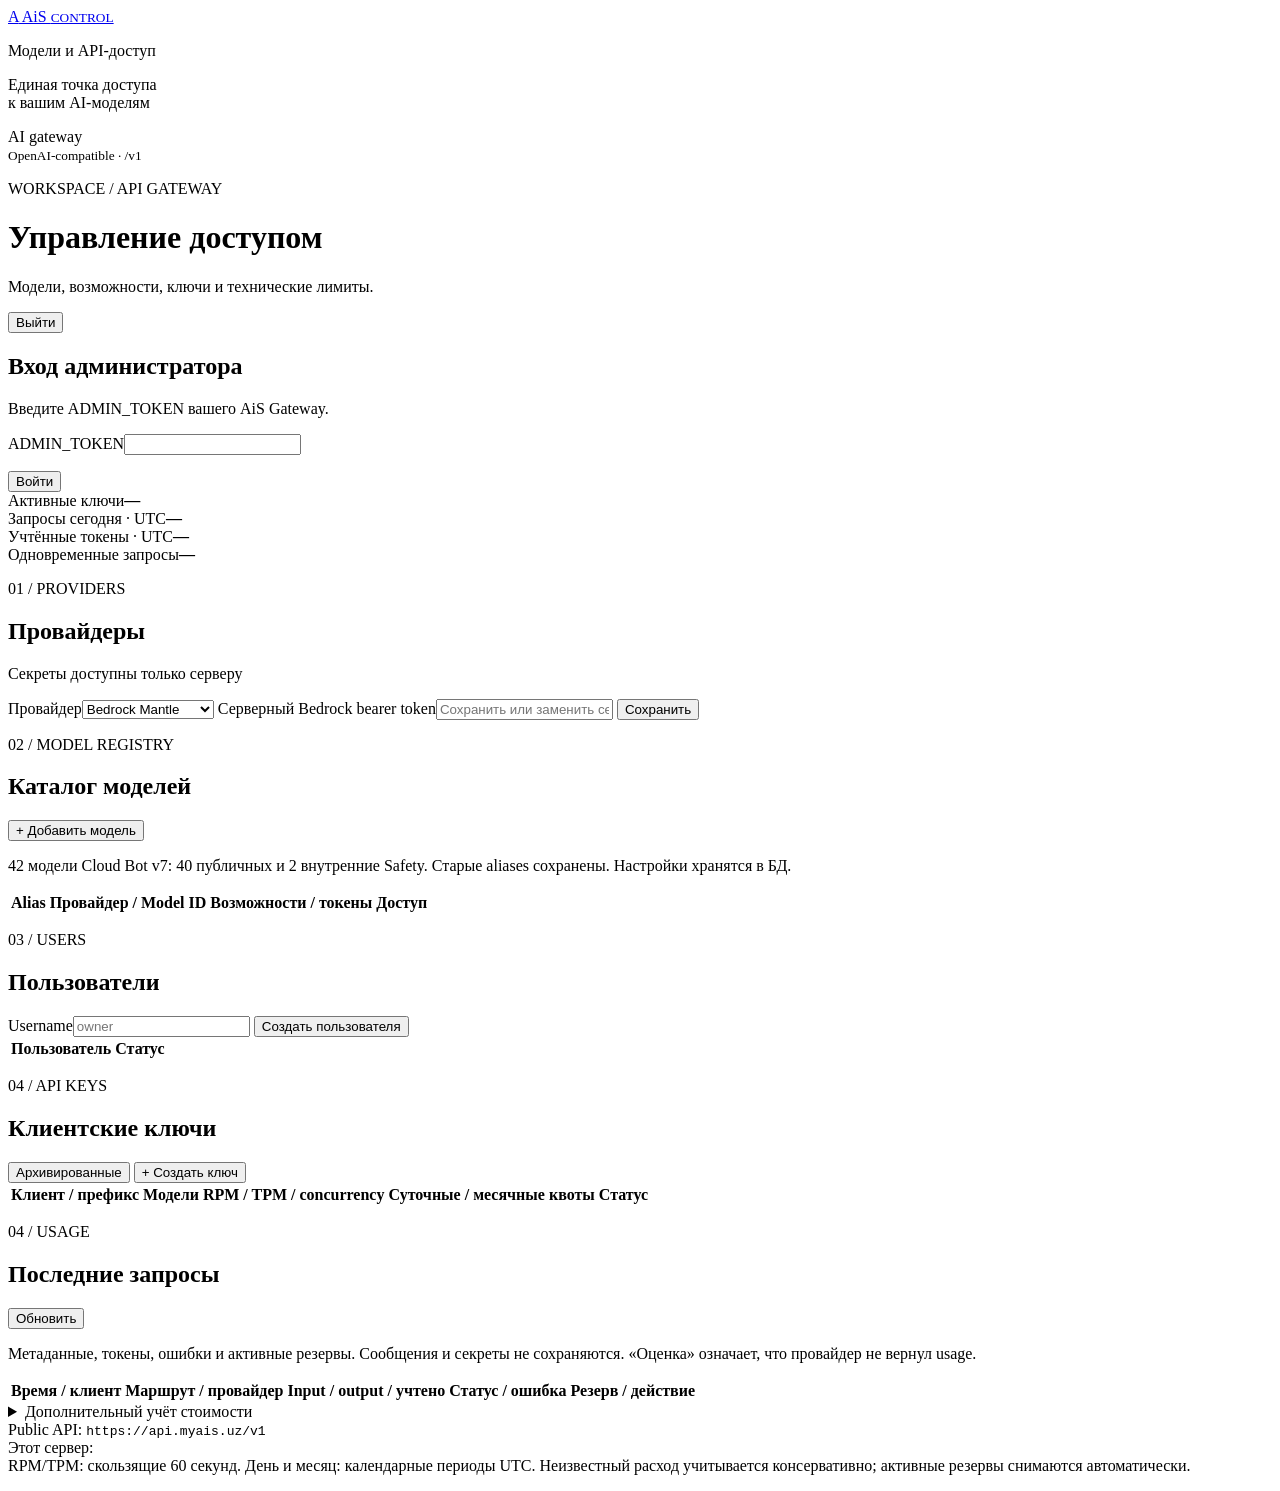
==== app/static/admin.html @ 75f968ab "Initial AiS API v0.5.0 production release" ====
<!doctype html>
<html lang="ru">
<head>
  <meta charset="utf-8"><meta name="viewport" content="width=device-width,initial-scale=1">
  <title>AiS · Control</title>
  <link rel="stylesheet" href="/static/admin.css?v=405051bf63669768"><script src="/static/admin.js?v=5d2aa169603effd2" defer></script>
</head>
<body>
<aside>
  <a class="brand" href="/admin"><span class="mark">A</span> AiS <small>CONTROL</small></a>
  <p class="nav active">Модели и API-доступ</p>
  <p class="hint">Единая точка доступа<br>к вашим AI-моделям</p>
  <div class="aside-bottom"><span class="dot"></span> AI gateway<br><small>OpenAI-compatible · /v1</small></div>
</aside>
<main>
  <header><div><p class="eyebrow">WORKSPACE / API GATEWAY</p><h1>Управление доступом</h1>
    <p class="muted">Модели, возможности, ключи и технические лимиты.</p></div>
    <button id="logout" class="secondary hidden">Выйти</button></header>
  <section id="login" class="panel login"><h2>Вход администратора</h2>
    <p class="muted">Введите ADMIN_TOKEN вашего AiS Gateway.</p>
    <form id="login-form"><label>ADMIN_TOKEN<input id="admin-token" type="password" autocomplete="off" required></label>
      <p id="login-status" role="alert"></p><button id="login-submit" type="submit">Войти</button></form></section>
  <div id="app" class="hidden">
    <div class="stats">
      <article><span>Активные ключи</span><strong id="stat-keys">—</strong></article>
      <article><span>Запросы сегодня · UTC</span><strong id="stat-requests">—</strong><small id="stat-errors"></small></article>
      <article><span>Учтённые токены · UTC</span><strong id="stat-tokens">—</strong></article>
      <article><span>Одновременные запросы</span><strong id="stat-active">—</strong></article>
    </div>
    <section class="panel">
      <div class="section-title"><div><p class="eyebrow">01 / PROVIDERS</p><h2>Провайдеры</h2></div>
        <span class="badge">Секреты доступны только серверу</span></div>
      <p id="provider-status" class="muted"></p>
      <form id="credentials-form" class="inline-form">
        <label>Провайдер<select id="provider"><option value="amazon_bedrock">Bedrock Mantle</option><option value="bedrock">Bedrock Converse</option></select></label>
        <label class="grow">Серверный Bedrock bearer token<input id="provider-key" type="password" autocomplete="off" required minlength="10" placeholder="Сохранить или заменить секрет"></label>
        <button>Сохранить</button>
      </form>
    </section>
    <section class="panel">
      <div class="section-title"><div><p class="eyebrow">02 / MODEL REGISTRY</p><h2>Каталог моделей</h2></div>
        <button id="new-model" class="secondary">+ Добавить модель</button></div>
      <p class="muted">42 модели Cloud Bot v7: 40 публичных и 2 внутренние Safety. Старые aliases сохранены. Настройки хранятся в БД.</p>
      <div class="table-scroll"><table><thead><tr><th>Alias</th><th>Провайдер / Model ID</th><th>Возможности / токены</th><th>Доступ</th><th></th></tr></thead><tbody id="models"></tbody></table></div>
    </section>
    <section class="panel">
      <div class="section-title"><div><p class="eyebrow">03 / USERS</p><h2>Пользователи</h2></div></div>
      <form id="user-form" class="inline-form">
        <label class="grow">Username<input id="user-name" required maxlength="100" pattern="[a-zA-Z0-9][a-zA-Z0-9._@-]*" placeholder="owner"></label>
        <button>Создать пользователя</button>
      </form>
      <div class="table-scroll"><table><thead><tr><th>Пользователь</th><th>Статус</th><th></th></tr></thead><tbody id="users"></tbody></table></div>
    </section>
    <section class="panel">
      <div class="section-title"><div><p class="eyebrow">04 / API KEYS</p><h2>Клиентские ключи</h2></div>
        <div><button id="show-archived-keys" class="secondary" type="button">Архивированные</button>
        <button id="new-key">+ Создать ключ</button></div></div>
      <div class="table-scroll"><table><thead><tr><th>Клиент / префикс</th><th>Модели</th><th>RPM / TPM / concurrency</th><th>Суточные / месячные квоты</th><th>Статус</th><th></th></tr></thead><tbody id="keys"></tbody></table></div>
    </section>
    <section class="panel">
      <div class="section-title"><div><p class="eyebrow">04 / USAGE</p><h2>Последние запросы</h2></div>
        <button id="refresh" class="secondary">Обновить</button></div>
      <p class="muted">Метаданные, токены, ошибки и активные резервы. Сообщения и секреты не сохраняются. «Оценка» означает, что провайдер не вернул usage.</p>
      <div class="table-scroll"><table><thead><tr><th>Время / клиент</th><th>Маршрут / провайдер</th><th>Input / output / учтено</th><th>Статус / ошибка</th><th>Резерв / действие</th></tr></thead><tbody id="usage"></tbody></table></div>
    </section>
    <details class="panel"><summary>Дополнительный учёт стоимости</summary>
      <p id="cost-summary" class="muted"></p>
      <p class="muted">Необязательный бюджет — общий лимит ключа по настроенным тарифам. Он не является платёжной системой.</p>
    </details>
    <footer>Public API: <code id="base-url">https://api.myais.uz/v1</code><br>
      <span id="local-api" class="hidden">Этот сервер: <code id="local-base-url"></code><br></span>
      RPM/TPM: скользящие 60 секунд. День и месяц: календарные периоды UTC.
      Неизвестный расход учитывается консервативно; активные резервы снимаются автоматически.</footer>
  </div>
  <p id="notice" role="status"></p>
</main>
<dialog id="key-dialog"><form id="key-form">
  <div class="section-title"><h2 id="key-title">Новый ключ</h2><button type="button" class="close secondary" aria-label="Закрыть">×</button></div>
  <label>Название клиента<input id="key-name" required maxlength="100" placeholder="Клиент API"></label>
  <label>Пользователь<select id="key-user" required></select></label>
  <div class="form-grid">
    <label>RPM<input id="key-rpm" type="number" min="1" max="100000" value="30" placeholder="Без лимита" aria-describedby="key-minute-limits-help"></label>
    <label>TPM<input id="key-tpm" type="number" min="1" max="1000000000" value="2000000" placeholder="Без лимита" aria-describedby="key-minute-limits-help"></label>
    <label>Запросов в день<input id="key-requests-day" type="number" min="1" placeholder="Без лимита"></label>
    <label>Запросов в месяц<input id="key-requests-month" type="number" min="1" placeholder="Без лимита"></label>
    <label>Токенов в день<input id="key-tokens-day" type="number" min="1" placeholder="Без лимита"></label>
    <label>Токенов в месяц<input id="key-tokens-month" type="number" min="1" placeholder="Без лимита"></label>
    <label>Одновременных запросов<input id="key-concurrency" type="number" min="1" max="10000" value="5" placeholder="Без лимита"></label>
    <label>Срок действия · местное время<input id="key-expiry" type="datetime-local"></label>
  </div>
  <p id="key-minute-limits-help" class="muted">Оставьте RPM или TPM пустым для «Без лимита».</p>
  <label class="check"><input id="key-active" type="checkbox" checked> Ключ включён</label>
  <p id="key-revoked-note" class="muted hidden">Ключ отозван окончательно. Для нового доступа создайте другой ключ.</p>
  <h3>Разрешённые модели</h3><div id="permissions" class="permissions"></div>
  <label class="check"><input id="key-all-public" type="checkbox" checked> Все публичные модели каталога</label>
  <p class="muted">Внутренние Safety-модели недоступны. При отключённом общем доступе выберите нужные модели.</p>
  <details><summary>Необязательный денежный бюджет</summary><label>Общий лимит, USD<input id="key-budget" type="number" min="0.00000001" step="any" placeholder="Без денежного лимита"></label></details>
  <p class="dialog-notice" role="alert"></p><button>Сохранить</button>
</form></dialog>
<dialog id="archived-keys-dialog">
  <div class="section-title"><h2>Архивированные ключи</h2><button type="button" class="close secondary" aria-label="Закрыть">×</button></div>
  <p class="muted">Отозванные и недействующие ключи. Отключённые и истёкшие ключи также доступны здесь для управления. История остаётся в разделе «Последние запросы».</p>
  <div class="table-scroll"><table><thead><tr><th>Клиент / owner / префикс</th><th>Модели</th><th>RPM / TPM / concurrency</th><th>Суточные / месячные квоты</th><th>Статус</th><th>Создан / отозван</th><th></th></tr></thead><tbody id="archived-keys"></tbody></table></div>
</dialog>
<dialog id="issued-dialog">
  <div class="section-title"><h2>Ключ создан</h2><button type="button" class="close secondary" aria-label="Закрыть">×</button></div>
  <p class="muted">Скопируйте сейчас. Полное значение больше не будет показано.</p>
  <textarea id="issued-key" readonly rows="3" aria-label="Новый API key"></textarea><button id="copy-key">Копировать</button>
  <p class="muted">Base URL: <code id="issued-url">https://api.myais.uz/v1</code></p>
</dialog>
<dialog id="model-dialog"><form id="model-form">
  <div class="section-title"><h2>Маршрут модели</h2><button type="button" class="close secondary" aria-label="Закрыть">×</button></div>
  <label>Alias для клиентов<input id="model-alias" required pattern="[a-zA-Z0-9][a-zA-Z0-9._-]{0,99}" placeholder="ais-fast"></label>
  <div class="form-grid">
    <label>Провайдер<select id="model-provider"><option value="amazon_bedrock">Bedrock Mantle</option><option value="bedrock">Bedrock Converse</option></select></label>
    <label>Transport<input id="model-transport" readonly></label>
  </div>
  <label>Реальный model / inference profile ID<input id="model-upstream" required maxlength="200" placeholder="Подтверждённый ID провайдера"></label>
  <div id="model-mantle-fields">
    <div class="form-grid">
      <label>Model key<input id="model-key" maxlength="100" placeholder="grok_4_3"></label>
      <label>Отображаемое имя<input id="model-name" maxlength="200" placeholder="Grok 4.3"></label>
      <label>Производитель<input id="model-manufacturer" maxlength="100" placeholder="xAI"></label>
      <label>Регион<input id="model-region" maxlength="40" placeholder="us-east-1"></label>
      <label>Маршрут<select id="model-route"><option value="mantle_default">/v1</option><option value="mantle_openai">/openai/v1</option></select></label>
      <label>Обработка изображений<select id="model-vision"><option value="none">Не подключена</option><option value="native_vision">Native vision</option><option value="vision_fallback">Описание через Qwen</option></select></label>
    </div>
  </div>
  <div class="form-grid">
    <label>Max output tokens<input id="model-max" type="number" min="1" max="1000000" value="4096" placeholder="Не указан в источнике"></label>
    <label>Max context tokens<input id="model-context" type="number" min="1" max="10000000" placeholder="Не задан"></label>
  </div>
  <label class="check"><input id="model-enabled" type="checkbox" checked> Маршрут включён</label>
  <label class="check"><input id="model-external" type="checkbox" checked> Разрешён во внешнем API</label>
  <h3>Возможности модели</h3>
  <p class="muted">Включайте подтверждённые возможности конкретной модели. Недоступные адаптеру функции отключены. JSON schema означает нативный structured output.</p>
  <div id="capabilities" class="permissions"></div>
  <h3>Режимы tool_choice</h3><div id="tool-modes" class="permissions"></div>
  <h3>Reasoning effort</h3><div id="reasoning-modes" class="permissions"></div>
  <p class="muted">Native vision резервирует полный контекст. Qwen fallback учитывает ограниченный объём описания. Audio/video и reasoning effort в Mantle не подключены.</p>
  <details><summary>Необязательные тарифы для учёта стоимости</summary><div class="form-grid">
    <label>Input, USD / 1M tokens<input id="model-input" type="number" min="0" step="any" value="0"></label>
    <label>Output, USD / 1M tokens<input id="model-output" type="number" min="0" step="any" value="0"></label>
  </div></details>
  <p class="dialog-notice" role="alert"></p><button>Сохранить маршрут</button>
</form></dialog>
</body>
</html>
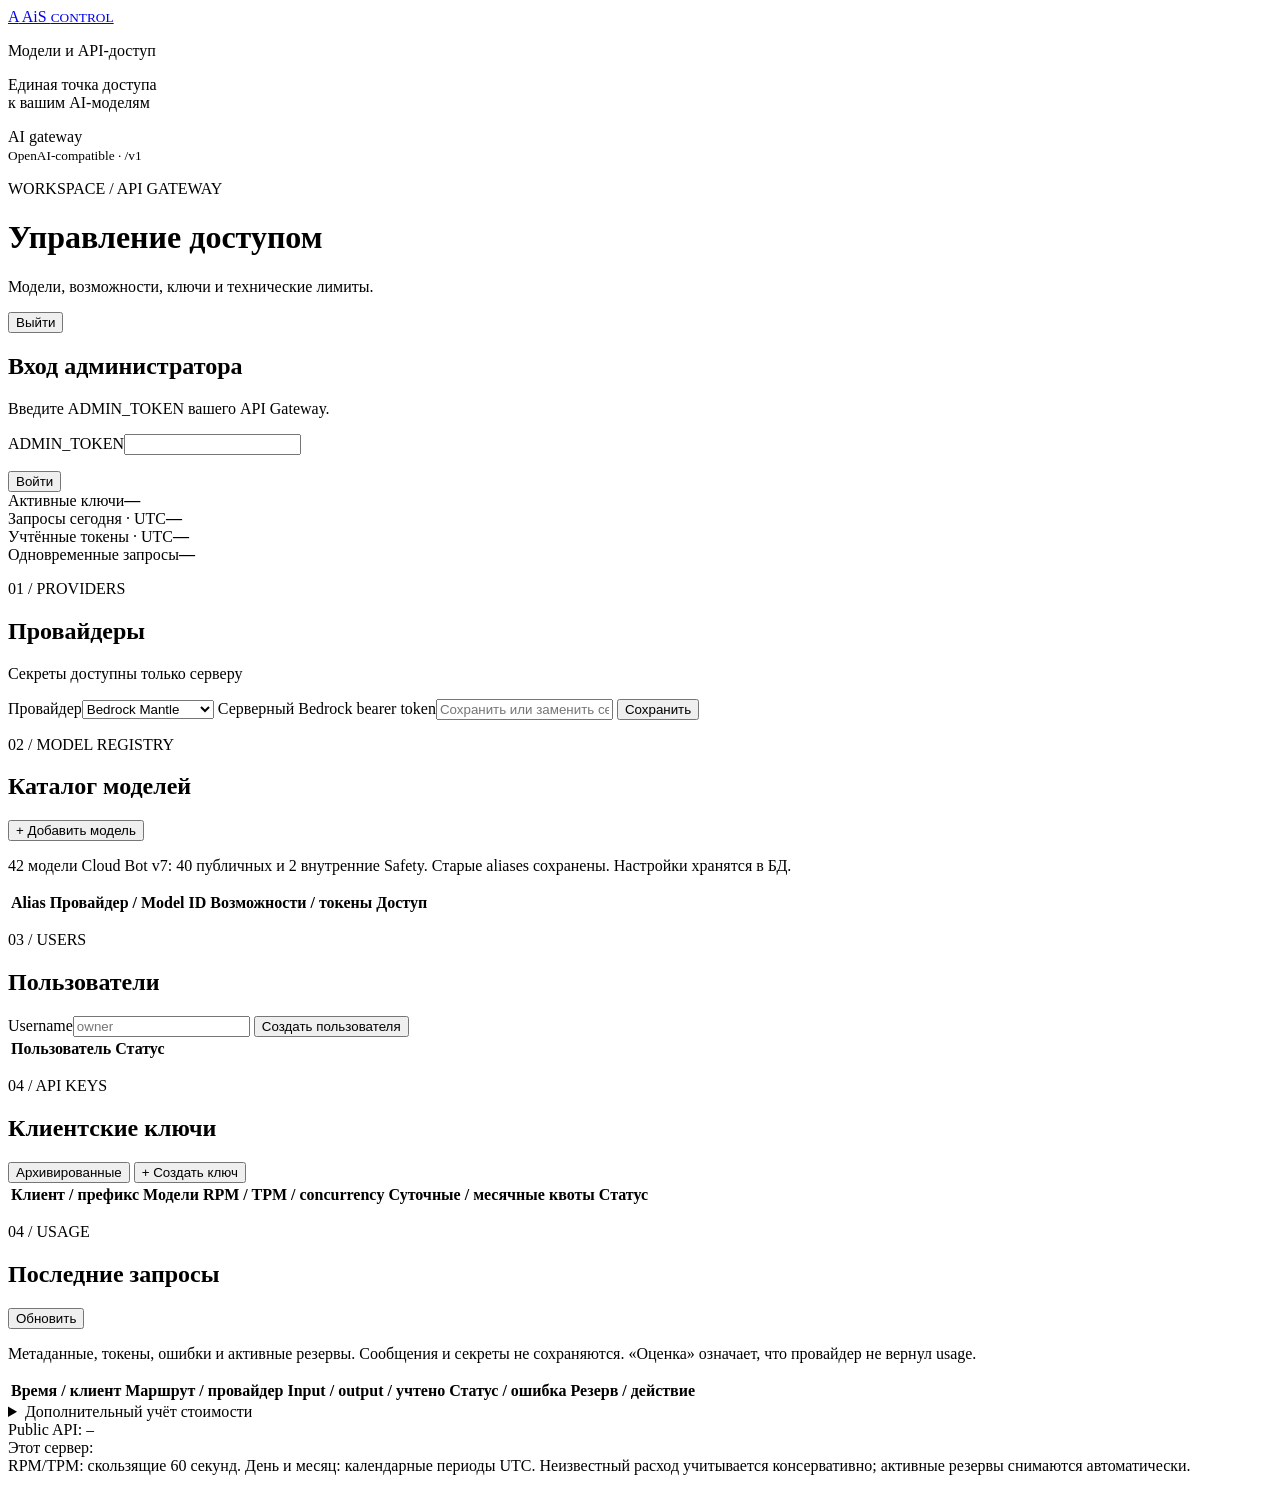
==== commit dc910646: "feat: make AiS Backend API fully self-hostable Co-authored-by: Copilot App <223556219+Copilot@users." ====
--- a/app/static/admin.html
+++ b/app/static/admin.html
@@ -17,7 +17,7 @@
     <p class="muted">Модели, возможности, ключи и технические лимиты.</p></div>
     <button id="logout" class="secondary hidden">Выйти</button></header>
   <section id="login" class="panel login"><h2>Вход администратора</h2>
-    <p class="muted">Введите ADMIN_TOKEN вашего AiS Gateway.</p>
+    <p class="muted">Введите ADMIN_TOKEN вашего API Gateway.</p>
     <form id="login-form"><label>ADMIN_TOKEN<input id="admin-token" type="password" autocomplete="off" required></label>
       <p id="login-status" role="alert"></p><button id="login-submit" type="submit">Войти</button></form></section>
   <div id="app" class="hidden">
@@ -67,7 +67,7 @@
       <p id="cost-summary" class="muted"></p>
       <p class="muted">Необязательный бюджет — общий лимит ключа по настроенным тарифам. Он не является платёжной системой.</p>
     </details>
-    <footer>Public API: <code id="base-url">https://api.myais.uz/v1</code><br>
+    <footer>Public API: <code id="base-url">—</code><br>
       <span id="local-api" class="hidden">Этот сервер: <code id="local-base-url"></code><br></span>
       RPM/TPM: скользящие 60 секунд. День и месяц: календарные периоды UTC.
       Неизвестный расход учитывается консервативно; активные резервы снимаются автоматически.</footer>
@@ -106,7 +106,7 @@
   <div class="section-title"><h2>Ключ создан</h2><button type="button" class="close secondary" aria-label="Закрыть">×</button></div>
   <p class="muted">Скопируйте сейчас. Полное значение больше не будет показано.</p>
   <textarea id="issued-key" readonly rows="3" aria-label="Новый API key"></textarea><button id="copy-key">Копировать</button>
-  <p class="muted">Base URL: <code id="issued-url">https://api.myais.uz/v1</code></p>
+  <p class="muted">Base URL: <code id="issued-url">—</code></p>
 </dialog>
 <dialog id="model-dialog"><form id="model-form">
   <div class="section-title"><h2>Маршрут модели</h2><button type="button" class="close secondary" aria-label="Закрыть">×</button></div>
